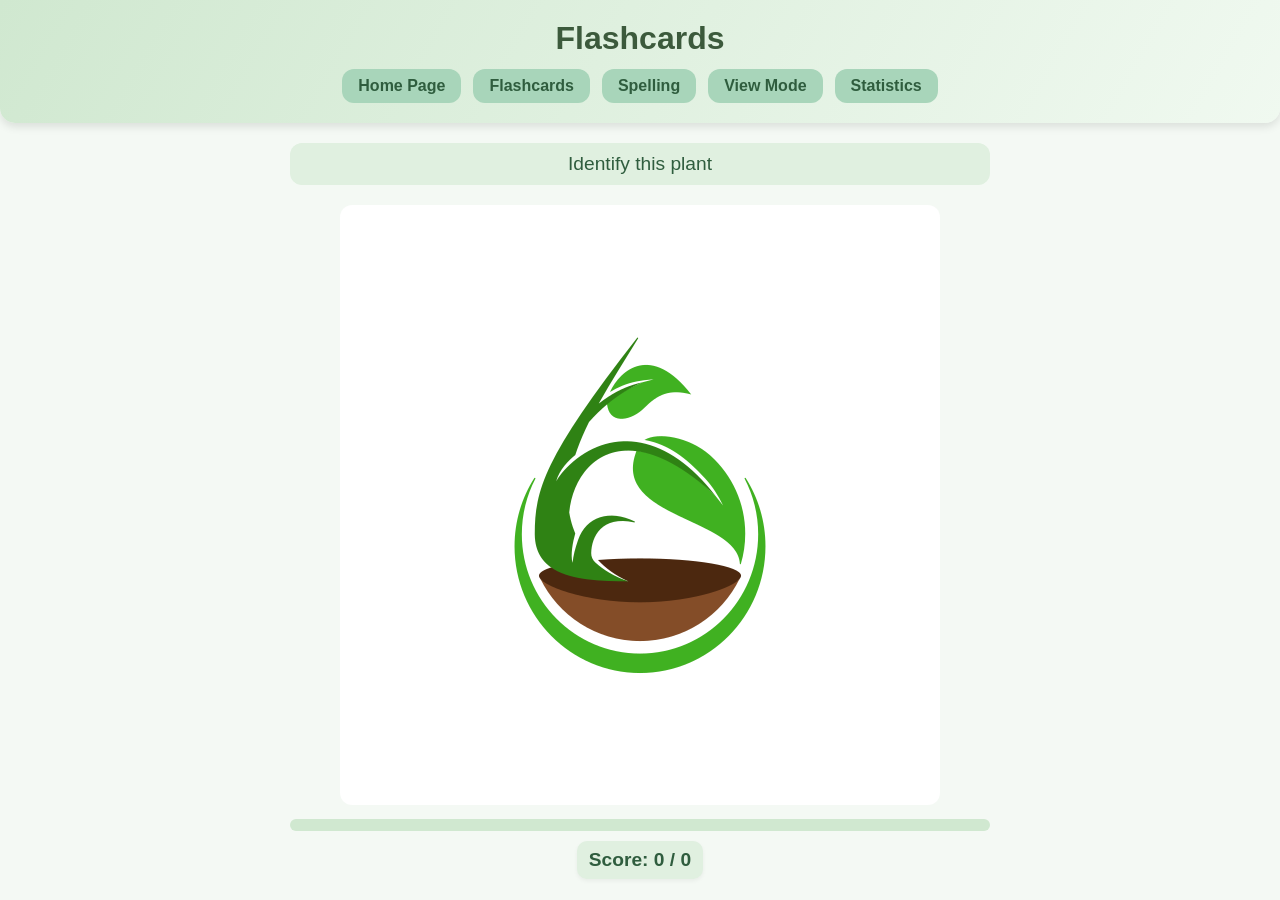
==== flashcards.html @ f26b1a3b "Initial commit" ====
<!DOCTYPE html>
<html lang="en">
<head>
<meta charset="UTF-8">
<title>Flashcards Mode</title>
<link rel="stylesheet" href="style.css">
</head>
<body>
<header>
    <div class="nav-container">
        <h1>Flashcards</h1>
        <nav class="top-nav">
            <a href="index.html" class="nav-link">Home Page</a>
            <a href="flashcards.html" class="nav-link">Flashcards</a>
            <a href="spelling.html" class="nav-link">Spelling</a>
            <a href="view.html" class="nav-link">View Mode</a>
            <a href="stats.html" class="nav-link">Statistics</a>
        </nav>
    </div>
</header>
<main>
    <div class="card-container">
        <div id="question" class="question-card"></div>
        <img id="cardImage" class="card-image" src="" alt="Flashcard Image">
        <div class="buttons">
            <button id="correctBtn" class="button">Correct ✅</button>
            <button id="incorrectBtn" class="button">Incorrect ❌</button>
        </div>
        <div class="progress-bar-background">
            <div id="progressBar" class="progress-bar"></div>
        </div>
        <div id="score" class="score"></div>
    </div>
</main>
<script src="cardsData.js"></script>
<script src="flashcards.js"></script>
</body>
</html>
---- style.css ----
body {
    font-family: 'Arial', sans-serif;
    background-color: #f4f9f4;
    margin: 0;
    padding: 0;
    color: #2f5d3e;
}

/* Header / Top Navigation */
header {
    position: sticky;
    top: 0;
    z-index: 1000;
    background: linear-gradient(120deg, #d0e8d0, #f0f9f0);
    padding: 20px 15px;
    box-shadow: 0 4px 8px rgba(0,0,0,0.1);
    border-bottom-left-radius: 15px;
    border-bottom-right-radius: 15px;
}

header::before {
    content: "";
    position: absolute;
    top: 0; left: 0; right: 0; bottom: 0;
    z-index: 0;
}

/* Container inside header to hold nav and title */
.nav-container {
    position: relative;
    z-index: 1;
    display: flex;
    flex-direction: column;
    align-items: center;
}

/* Header title */
header h1 {
    font-size: 2rem;
    color: #3c5a3c;
    margin: 0;
    font-weight: 700;
    text-align: center;
}

/* Navigation links */
.top-nav {
    margin-top: 12px;
    display: flex;
    flex-wrap: wrap;
    gap: 12px;
    justify-content: center;
}

.nav-link {
    text-decoration: none;
    padding: 8px 16px;
    background-color: #a8d5ba;
    border-radius: 12px;
    color: #2f5d3e;
    font-weight: 600;
    transition: all 0.2s ease;
}

.nav-link:hover {
    background-color: #91c99c;
    transform: translateY(-2px);
}

/* Mobile adjustments */
@media screen and (max-width: 500px) {
    header h1 {
        font-size: 1.6rem;
    }

    .nav-link {
        padding: 6px 12px;
        font-size: 0.9rem;
    }
}

.button {
    background-color: #a8d5ba;
    border: none;
    padding: 12px 20px;
    margin: 5px;
    border-radius: 12px;
    cursor: pointer;
    font-weight: 600;
    color: #2f5d3e;
    text-decoration: none;
    display: inline-block;
    text-align: center;
}

.button:hover {
    background-color: #91c99c;
}

.card-container, .cards-container, .menu, .view-controls, .stats-container {
    max-width: 700px;
    margin: 20px auto;
    text-align: center;
}

.card-image {
    max-width: 100%;
    border-radius: 12px;
    cursor: pointer;
    margin-top: 10px;
}

.question-card {
    font-size: 1.2rem;
    padding: 10px;
    margin: 10px 0;
    background-color: #e0f0e0;
    border-radius: 12px;
}

input[type="text"] {
    padding: 10px;
    font-size: 1rem;
    border-radius: 10px;
    border: 1px solid #c1e0cd;
    margin: 10px 0;
    width: 80%;
}

.feedback {
    margin-top: 10px;
    font-weight: 600;
}

.progress-bar-background {
    background-color: #d0e8d0;
    border-radius: 10px;
    height: 12px;
    margin-top: 10px;
    overflow: hidden;
}

.progress-bar {
    background-color: #91c99c;
    height: 100%;
    width: 0%;
    border-radius: 10px;
    transition: width 0.4s ease;
}

.answer table {
    background-color: #fdfdf5;
    border-radius: 10px;
    box-shadow: 0 2px 5px rgba(0,0,0,0.05);
    font-size: 1rem;
}

.answer th {
    color: #2f5d3e;
    font-weight: 600;
    width: 30%;
}

.answer td {
    color: #3c5a3c;
}

.back-to-menu {
    text-align: center;
    margin-top: 20px;
}

.back-to-menu a.button {
    display: inline-block;
}

@media screen and (max-width: 500px) {
    .back-to-menu {
        position: fixed;
        bottom: 10px;
        left: 50%;
        transform: translateX(-50%);
        width: 90%;
        z-index: 1000;
    }

    .back-to-menu a.button {
        width: 100%;
    }
}

/* Score counter styling */
.score {
    font-size: 1.2rem;
    font-weight: 600;
    color: #2f5d3e;
    margin-top: 10px;
    background-color: #e0f0e0;
    padding: 8px 12px;
    border-radius: 10px;
    display: inline-block;
    box-shadow: 0 2px 4px rgba(0,0,0,0.05);
    transition: background-color 0.3s ease, transform 0.2s ease;
}

.score:hover {
    background-color: #d0e8d0;
    transform: scale(1.05);
}

.view-counter {
    display: inline-block;
    margin-left: 15px;
    font-weight: 600;
    color: #2f5d3e;
    background-color: #e0f0e0;
    padding: 6px 12px;
    border-radius: 10px;
    box-shadow: 0 1px 3px rgba(0,0,0,0.1);
    font-size: 1rem;
}

.reset-container {
    text-align: center;
    margin-top: 15px;
}

#resetStatsBtn {
    background-color: #f7d1d1;
    color: #9b2f2f;
}

#resetStatsBtn:hover {
    background-color: #f2bebe;
}

/* Main menu tile layout */
.tile-container {
    display: grid;
    grid-template-columns: repeat(auto-fit, minmax(220px, 1fr));
    gap: 20px;
    max-width: 900px;
    margin: 40px auto;
    padding: 40px 20px;
    background-color: rgba(224, 240, 224, 0.7); /* semi-transparent pastel green */
    border-radius: 20px;
}

.tile {
    background-color: #e0f0e0;
    border-radius: 15px;
    padding: 25px 15px;
    text-align: center;
    text-decoration: none;
    color: #2f5d3e;
    box-shadow: 0 4px 8px rgba(0,0,0,0.08);
    transition: transform 0.2s ease, box-shadow 0.2s ease, background-color 0.2s ease;
}

.tile:hover {
    transform: translateY(-5px);
    box-shadow: 0 6px 12px rgba(0,0,0,0.12);
    background-color: #d0e8d0;
}

.tile-icon {
    font-size: 3rem;
    margin-bottom: 12px;
}

.tile-title {
    font-size: 1.5rem;
    font-weight: 700;
    margin-bottom: 8px;
}

.tile-desc {
    font-size: 1rem;
    color: #3c5a3c;
    line-height: 1.4;
}
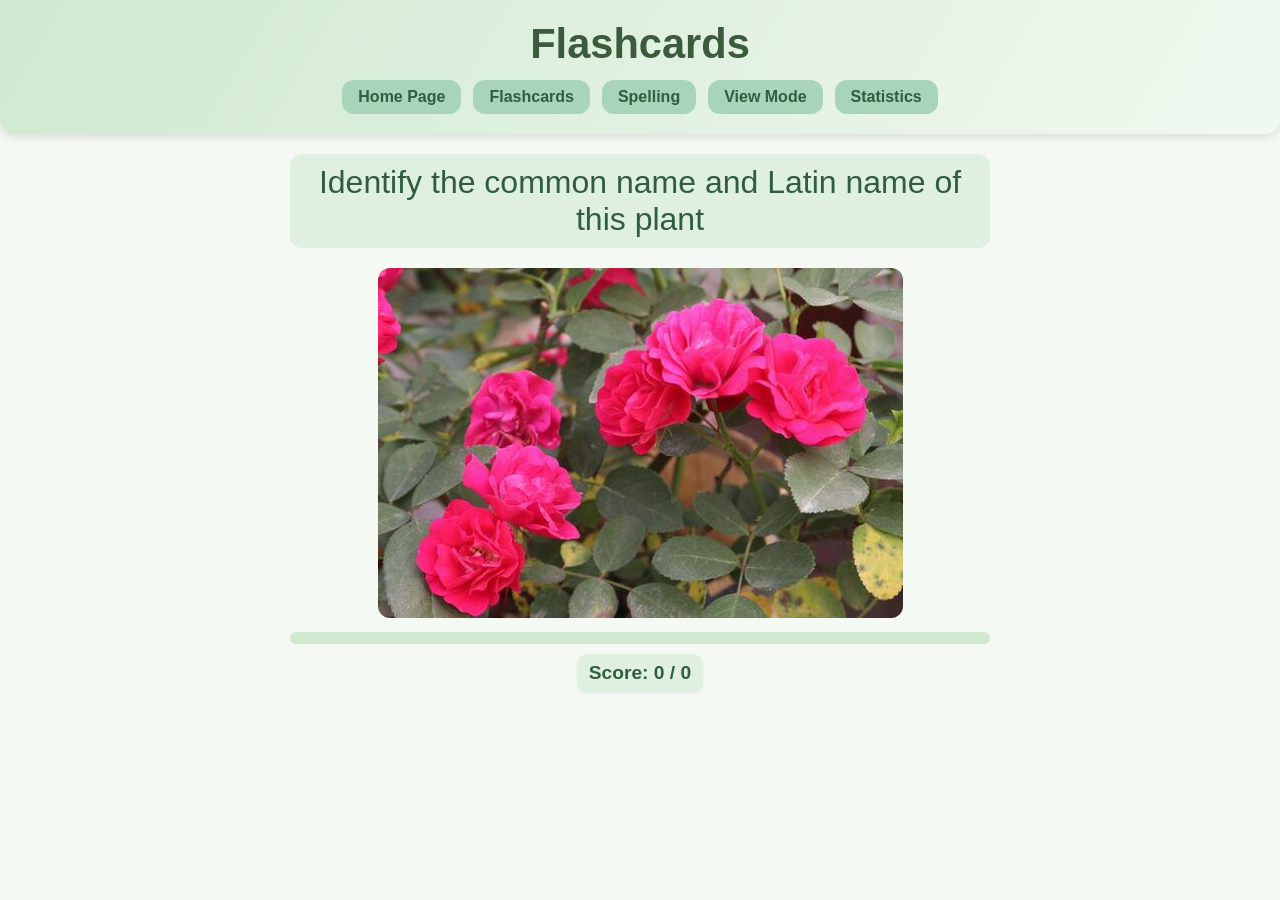
==== commit 0eac61cf: "Styling" ====
--- a/flashcards.html
+++ b/flashcards.html
@@ -1,7 +1,7 @@
 <!DOCTYPE html>
 <html lang="en">
 <head>
-<meta charset="UTF-8">
+<meta name="viewport" content="width=device-width, initial-scale=1, maximum-scale=1">
 <title>Flashcards Mode</title>
 <link rel="stylesheet" href="style.css">
 </head>
--- a/style.css
+++ b/style.css
@@ -36,7 +36,7 @@
 
 /* Header title */
 header h1 {
-    font-size: 2rem;
+    font-size: 2.6rem;
     color: #3c5a3c;
     margin: 0;
     font-weight: 700;
@@ -104,14 +104,15 @@
 }
 
 .card-image {
-    max-width: 100%;
+    max-width: 75vw;
     border-radius: 12px;
     cursor: pointer;
-    margin-top: 10px;
-}
+    max-height: 100%;
+    height: 40%;
+    margin-top: 10px;}
 
 .question-card {
-    font-size: 1.2rem;
+    font-size: 2rem;
     padding: 10px;
     margin: 10px 0;
     background-color: #e0f0e0;
@@ -280,3 +281,33 @@
     line-height: 1.4;
 }
 
+/* All select boxes (combo boxes) */
+select {
+    padding: 10px 14px;
+    border-radius: 12px;
+    border: 1px solid #a8d5ba;
+    background-color: #f0f9f0;
+    font-size: 1rem;
+    color: #2f5d3e;
+    appearance: none; /* remove default arrow */
+    -webkit-appearance: none;
+    -moz-appearance: none;
+    cursor: pointer;
+    transition: all 0.2s ease;
+    min-width: 180px;
+}
+
+/* Hover / focus effects */
+select:hover, select:focus {
+    border-color: #91c99c;
+    box-shadow: 0 0 5px rgba(145, 201, 156, 0.5);
+    outline: none;
+}
+
+/* Add a custom arrow for dropdown */
+select {
+    background-image: url('data:image/svg+xml;utf8,<svg fill="%232f5d3e" height="12" viewBox="0 0 24 24" width="12" xmlns="http://www.w3.org/2000/svg"><path d="M7 10l5 5 5-5z"/></svg>');
+    background-repeat: no-repeat;
+    background-position: right 10px center;
+    background-size: 12px;
+}
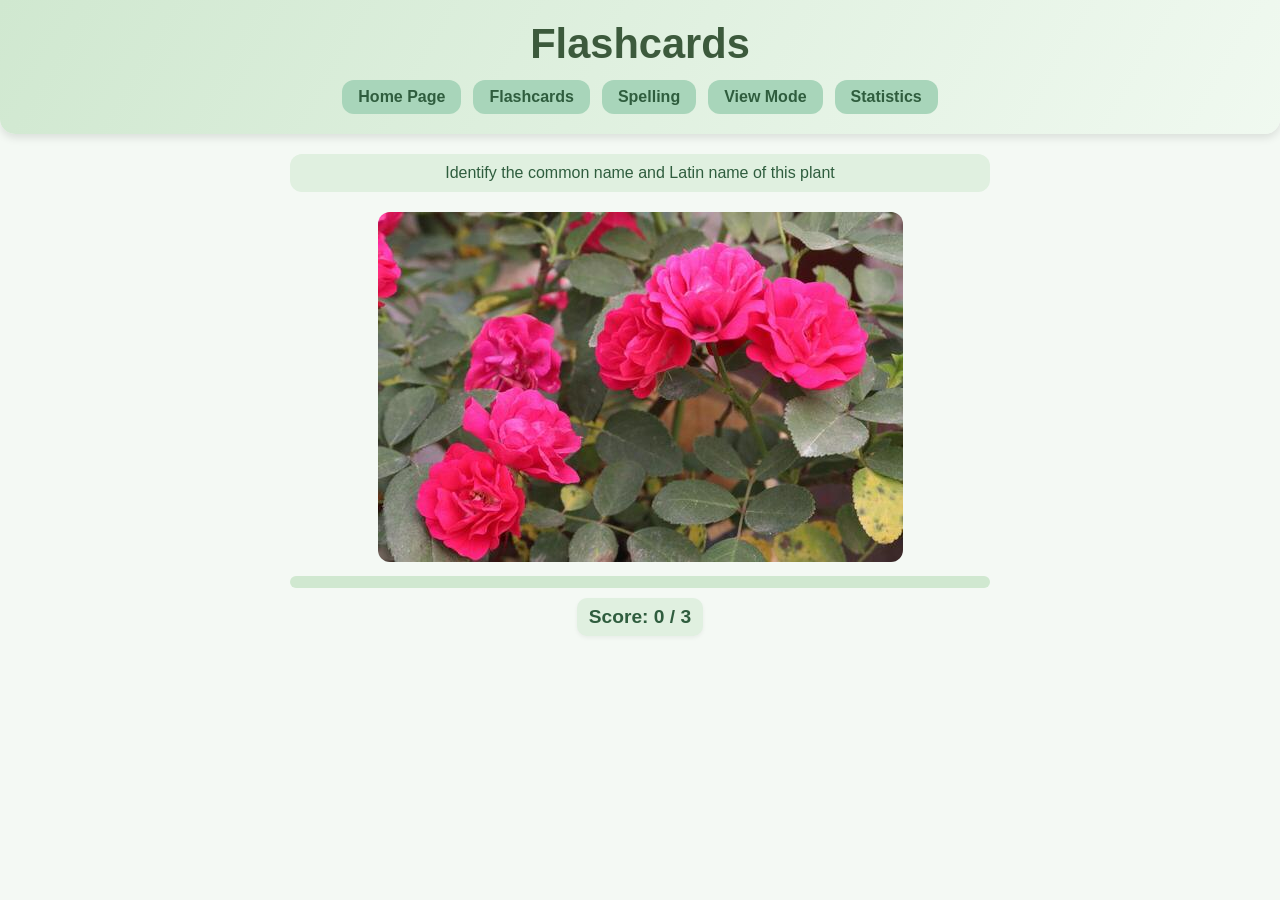
==== commit 958efc7b: "Retry functionality" ====
--- a/flashcards.html
+++ b/flashcards.html
@@ -19,7 +19,7 @@
     </div>
 </header>
 <main>
-    <div class="card-container">
+    <div id="flashContainer" class="card-container">
         <div id="question" class="question-card"></div>
         <img id="cardImage" class="card-image" src="" alt="Flashcard Image">
         <div class="buttons">
--- a/style.css
+++ b/style.css
@@ -112,7 +112,7 @@
     margin-top: 10px;}
 
 .question-card {
-    font-size: 2rem;
+    font-size: 1rem;
     padding: 10px;
     margin: 10px 0;
     background-color: #e0f0e0;
